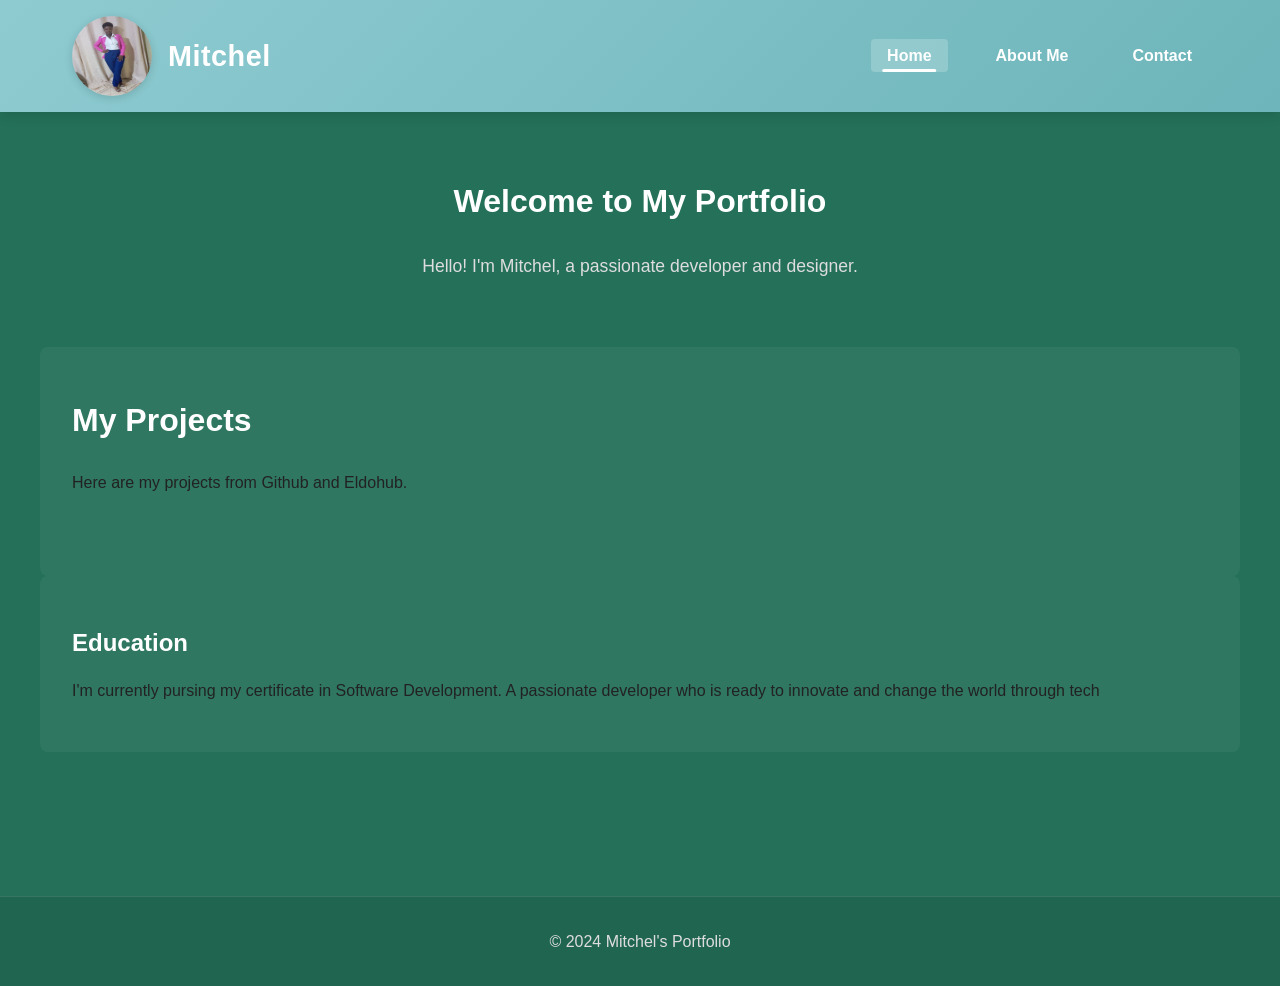
==== index.html @ 4b935419 "Make it more responsive" ====
<!DOCTYPE html>
<html lang="en">
<head>
    <meta charset="UTF-8">
    <meta name="viewport" content="width=device-width, initial-scale=1.0">
    <title>Mitchel's Portfolio - Developer & Designer</title>
    <link rel="stylesheet" href="portfolio.css">
</head>
<body>
    <header>
        <div class="header-container">
            <div class="logo">
                <img src="pt.jpg" alt="Mitchel's Logo" width="80" height="80">
                <h1>Mitchel</h1>
            </div>
            <nav aria-label="Main Navigation">
                <ul class="nav-links">
                    <li><a href="#home" class="active">Home</a></li>
                    <li><a href="about.html">About Me</a></li>
                    <li><a href="contact.html">Contact</a></li>
                </ul>
            </nav>
        </div>
    </header>
    <section class="Intro">
        <h2>Welcome to My Portfolio</h2>
        <p>Hello! I'm Mitchel, a passionate developer and designer. </p>
    </section>
    <section class="Project">
        <h2>My Projects</h2>
        <p2>Here are my projects from Github and Eldohub.</p2>
        <div class="project">
            <a href=""></a>
        </div>
    </section>
  <section class="Skills">
    <h3>Education</h3>
    <p3> I'm currently pursing my certificate in Software Development. A passionate developer who is ready to innovate and change the world through tech</p3>
  </section>
  <section class
  >

  </section>
    <footer>
        <p>&copy; 2024 Mitchel's Portfolio</p>
    </footer>
        
</body>
</html>
---- portfolio.css ----
* {
    margin: 0;
    padding: 0;
    box-sizing: border-box;
}

:root {
    --primary-color: #8ecbd1;
    --secondary-color: #247059;
    --text-dark: #222;
    --text-light: #fff;
    --transition: all 0.3s ease;
}

body {
    font-family: 'Segoe UI', Tahoma, Geneva, Verdana, sans-serif;
    background-color: rgb(36, 112, 89);
    color: var(--text-dark);
    line-height: 1.6;
}


header {
    background: linear-gradient(135deg, #8ecbd1 0%, #6db5ba 100%);
    box-shadow: 0 4px 12px rgba(0, 0, 0, 0.1);
    position: sticky;
    top: 0;
    z-index: 1000;
}

.header-container {
    display: flex;
    align-items: center;
    justify-content: space-between;
    padding: 1rem 2rem;
    max-width: 1200px;
    margin: 0 auto;
}

.logo {
    display: flex;
    align-items: center;
    gap: 1rem;
    text-decoration: none;
}

.logo img {
    border-radius: 50%;
    transition: var(--transition);
    box-shadow: 0 2px 8px rgba(0, 0, 0, 0.15);
}

.logo img:hover {
    transform: scale(1.05);
    box-shadow: 0 4px 12px rgba(0, 0, 0, 0.25);
}

.logo h1 {
    color: #fff;
    font-size: 1.8rem;
    font-weight: 700;
    letter-spacing: 0.5px;
}

nav {
    margin: 0;
}

.nav-links {
    display: flex;
    list-style: none;
    gap: 2rem;
}

.nav-links a {
    color: #fff;
    text-decoration: none;
    font-weight: 600;
    font-size: 1rem;
    padding: 0.5rem 1rem;
    border-radius: 4px;
    transition: var(--transition);
    position: relative;
}

.nav-links a::after {
    content: '';
    position: absolute;
    bottom: 0;
    left: 50%;
    width: 0;
    height: 3px;
    background-color: #fff;
    border-radius: 2px;
    transition: var(--transition);
    transform: translateX(-50%);
}

.nav-links a:hover {
    background-color: rgba(255, 255, 255, 0.1);
}

.nav-links a:hover::after {
    width: 70%;
}

.nav-links a.active {
    background-color: rgba(255, 255, 255, 0.2);
}

.nav-links a.active::after {
    width: 70%;
}

/* RESPONSIVE DESIGN */
@media (max-width: 768px) {
    .header-container {
        flex-direction: column;
        gap: 1.5rem;
        padding: 1rem;
    }

    .logo h1 {
        font-size: 1.5rem;
    }

    .nav-links {
        gap: 1rem;
        justify-content: center;
    }

    .nav-links a {
        font-size: 0.9rem;
        padding: 0.4rem 0.8rem;
    }
}

/* SECTIONS */
section {
    padding: 3rem 2rem;
    max-width: 1200px;
    margin: 0 auto;
}

section h2 {
    font-size: 2rem;
    color: var(--text-light);
    margin-bottom: 1.5rem;
}

section h3 {
    font-size: 1.5rem;
    color: var(--text-light);
    margin-bottom: 1rem;
}

section p {
    color: #ddd;
    font-size: 1.1rem;
    line-height: 1.8;
}

.Intro {
    text-align: center;
    padding: 4rem 2rem;
}

.Project {
    background-color: rgba(255, 255, 255, 0.05);
    border-radius: 8px;
}

.project {
    margin-top: 2rem;
}

.project-link {
    display: inline-block;
    background-color: var(--primary-color);
    color: #fff;
    padding: 0.8rem 2rem;
    border-radius: 4px;
    text-decoration: none;
    font-weight: 600;
    transition: var(--transition);
    box-shadow: 0 2px 8px rgba(0, 0, 0, 0.2);
}

.project-link:hover {
    background-color: #6db5ba;
    transform: translateY(-2px);
    box-shadow: 0 4px 12px rgba(0, 0, 0, 0.3);
}

.Skills {
    background-color: rgba(255, 255, 255, 0.05);
    border-radius: 8px;
}

/* FOOTER */
footer {
    text-align: center;
    padding: 2rem;
    background-color: rgba(0, 0, 0, 0.1);
    color: #ddd;
    margin-top: 3rem;
    border-top: 1px solid rgba(255, 255, 255, 0.1);
}
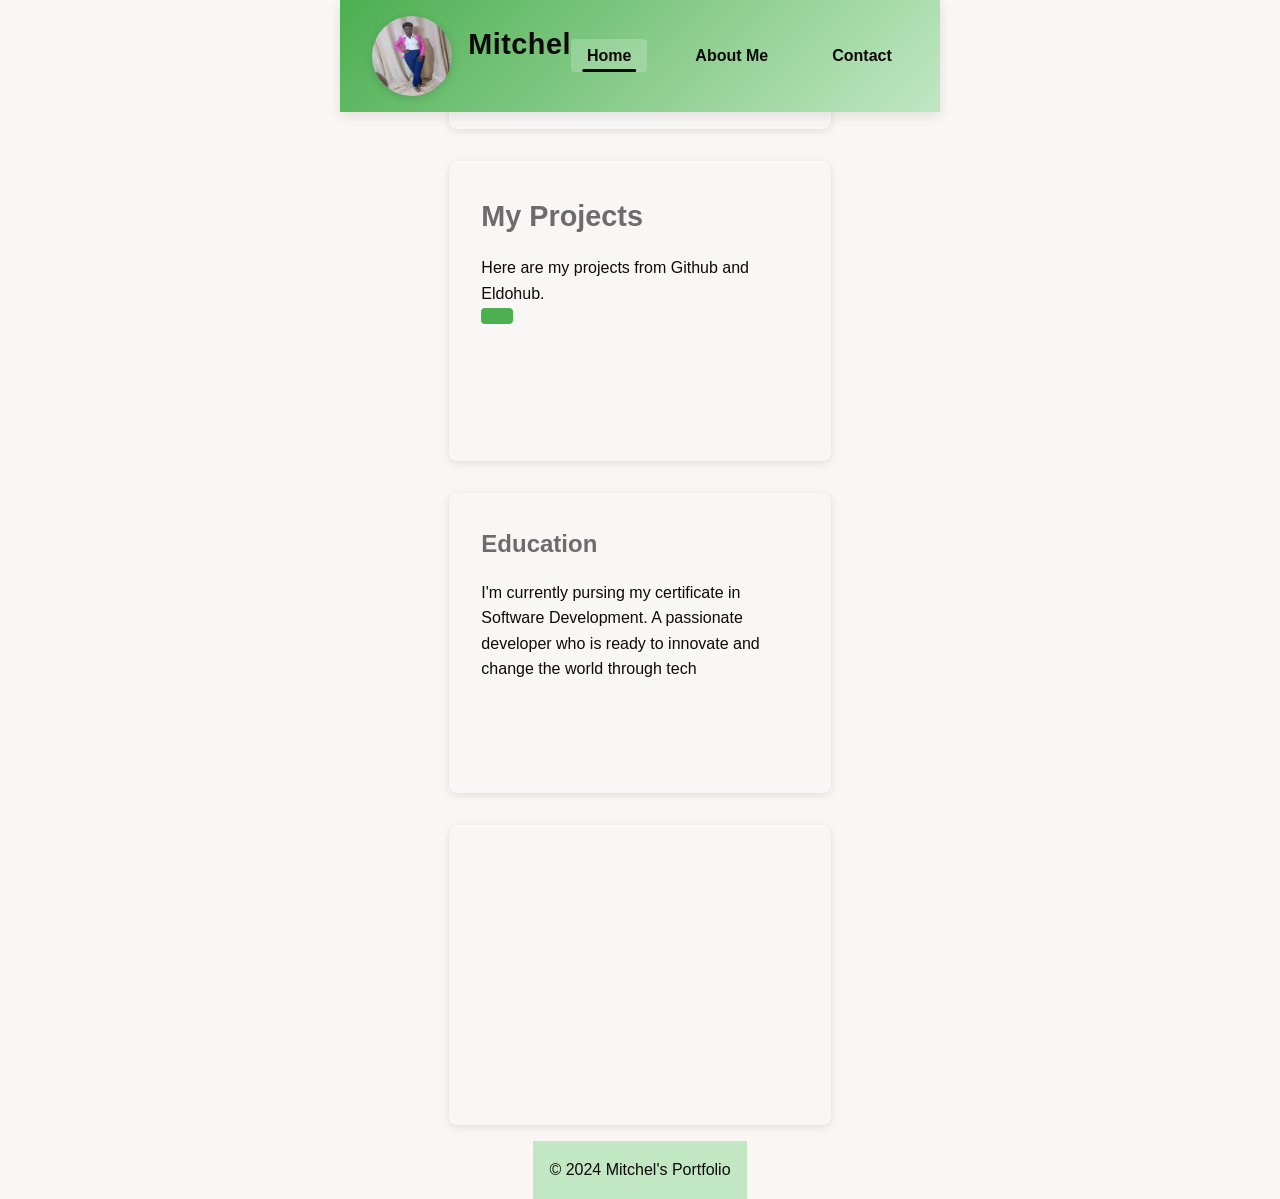
==== commit 3639e941: "almost" ====
--- a/index.html
+++ b/index.html
@@ -3,7 +3,7 @@
 <head>
     <meta charset="UTF-8">
     <meta name="viewport" content="width=device-width, initial-scale=1.0">
-    <title>Mitchel's Portfolio - Developer & Designer</title>
+    <title>Mitchel's Portfolio </title>
     <link rel="stylesheet" href="portfolio.css">
 </head>
 <body>
--- a/portfolio.css
+++ b/portfolio.css
@@ -5,23 +5,27 @@
 }
 
 :root {
-    --primary-color: #8ecbd1;
-    --secondary-color: #247059;
+    --primary-color: #4CAF50;
+    --secondary-color: #c1e7c3;
+    --accent-color: #6e6a6e;
     --text-dark: #222;
-    --text-light: #fff;
+    --text-light: #100909;
+    --background-dark: #b6cd91;
     --transition: all 0.3s ease;
 }
 
 body {
     font-family: 'Segoe UI', Tahoma, Geneva, Verdana, sans-serif;
-    background-color: rgb(36, 112, 89);
-    color: var(--text-dark);
+    background-color: var(--background-dark);
+    color: var(--text-light);
     line-height: 1.6;
-}
-
+    height: 100vh;
+    display: flex;
+    flex-direction: column;
+}
 
 header {
-    background: linear-gradient(135deg, #8ecbd1 0%, #6db5ba 100%);
+    background: linear-gradient(135deg, var(--primary-color) 0%, var(--secondary-color) 100%);
     box-shadow: 0 4px 12px rgba(0, 0, 0, 0.1);
     position: sticky;
     top: 0;
@@ -33,7 +37,6 @@
     align-items: center;
     justify-content: space-between;
     padding: 1rem 2rem;
-    max-width: 1200px;
     margin: 0 auto;
 }
 
@@ -56,7 +59,7 @@
 }
 
 .logo h1 {
-    color: #fff;
+    color: var(--text-light);
     font-size: 1.8rem;
     font-weight: 700;
     letter-spacing: 0.5px;
@@ -73,7 +76,7 @@
 }
 
 .nav-links a {
-    color: #fff;
+    color: var(--text-light);
     text-decoration: none;
     font-weight: 600;
     font-size: 1rem;
@@ -90,7 +93,7 @@
     left: 50%;
     width: 0;
     height: 3px;
-    background-color: #fff;
+    background-color: var(--text-light);
     border-radius: 2px;
     transition: var(--transition);
     transform: translateX(-50%);
@@ -112,7 +115,65 @@
     width: 70%;
 }
 
-/* RESPONSIVE DESIGN */
+section {
+    flex: 1;
+    padding: 2rem;
+    margin: 1rem;
+    background-color: rgba(255, 255, 255, 0.05);
+    border-radius: 8px;
+    box-shadow: 0 2px 8px rgba(0, 0, 0, 0.1);
+    display: inline-block;
+    width: calc(33.333% - 2rem);
+    vertical-align: top;
+    min-height: 300px;
+}
+
+section h2 {
+    font-size: 1.8rem;
+    color: var(--accent-color);
+    margin-bottom: 1rem;
+}
+
+section h3 {
+    font-size: 1.5rem;
+    color: var(--accent-color);
+    margin-bottom: 1rem;
+}
+
+section p, section p2, section p3 {
+    color: var(--text-light);
+    font-size: 1rem;
+    line-height: 1.6;
+    margin-bottom: 1rem;
+}
+
+.Intro {
+    text-align: center;
+}
+
+.Project .project a {
+    display: inline-block;
+    background-color: var(--primary-color);
+    color: var(--text-light);
+    padding: 0.5rem 1rem;
+    text-decoration: none;
+    border-radius: 4px;
+    transition: var(--transition);
+}
+
+.Project .project a:hover {
+    background-color: var(--secondary-color);
+    transform: translateY(-2px);
+}
+
+footer {
+    text-align: center;
+    padding: 1rem;
+    background-color: var(--secondary-color);
+    color: var(--text-light);
+    margin-top: auto;
+}
+
 @media (max-width: 768px) {
     .header-container {
         flex-direction: column;
@@ -133,78 +194,109 @@
         font-size: 0.9rem;
         padding: 0.4rem 0.8rem;
     }
-}
-
-/* SECTIONS */
-section {
-    padding: 3rem 2rem;
-    max-width: 1200px;
-    margin: 0 auto;
-}
-
-section h2 {
-    font-size: 2rem;
-    color: var(--text-light);
-    margin-bottom: 1.5rem;
-}
-
-section h3 {
+
+    section {
+        display: block;
+        width: auto;
+        margin: 1rem 0;
+    }
+}
+
+* {
+    box-sizing: border-box;
+    margin: 0;
+    padding: 0;
+}
+
+body {
+    font-family: 'Arial', sans-serif;
+    background-color: #f9f6f4; /* Soft linen color */
+    color: #333;
+    display: flex;
+    justify-content: center;
+    align-items: center;
+    min-height: 100vh;
+    padding: 20px;
+}
+
+.contact-wrapper {
+    background: #fff;
+    width: 100%;
+    max-width: 450px;
+    padding: 40px;
+    border-radius: 15px;
+    box-shadow: 0 10px 25px rgba(0,0,0,0.05);
+}
+
+h1 {
     font-size: 1.5rem;
-    color: var(--text-light);
-    margin-bottom: 1rem;
-}
-
-section p {
-    color: #ddd;
-    font-size: 1.1rem;
-    line-height: 1.8;
-}
-
-.Intro {
+    margin-bottom: 25px;
+    color: #b59b8a; /* Soft bronze accent */
     text-align: center;
-    padding: 4rem 2rem;
-}
-
-.Project {
-    background-color: rgba(255, 255, 255, 0.05);
+    font-weight: 400;
+}
+
+.input-group {
+    margin-bottom: 15px;
+}
+
+label {
+    display: block;
+    margin-bottom: 5px;
+    font-size: 0.85rem;
+    font-weight: bold;
+    color: #666;
+}
+
+input, textarea {
+    width: 100%;
+    padding: 12px;
+    border: 1px solid #e1e1e1;
     border-radius: 8px;
-}
-
-.project {
-    margin-top: 2rem;
-}
-
-.project-link {
-    display: inline-block;
-    background-color: var(--primary-color);
-    color: #fff;
-    padding: 0.8rem 2rem;
-    border-radius: 4px;
-    text-decoration: none;
-    font-weight: 600;
-    transition: var(--transition);
-    box-shadow: 0 2px 8px rgba(0, 0, 0, 0.2);
-}
-
-.project-link:hover {
-    background-color: #6db5ba;
-    transform: translateY(-2px);
-    box-shadow: 0 4px 12px rgba(0, 0, 0, 0.3);
-}
-
-.Skills {
-    background-color: rgba(255, 255, 255, 0.05);
+    font-size: 1rem;
+    background-color: #fafafa;
+}
+
+input:focus, textarea:focus {
+    outline: none;
+    border-color: #b59b8a;
+    background-color: #fff;
+}
+
+.submit-btn {
+    width: 100%;
+    padding: 14px;
+    background-color: #b59b8a;
+    color: white;
+    border: none;
     border-radius: 8px;
-}
-
-/* FOOTER */
-footer {
+    font-size: 1rem;
+    cursor: pointer;
+    margin-top: 10px;
+    transition: 0.3s ease;
+}
+
+.submit-btn:hover {
+    background-color: #9c8474;
+}
+
+.info-box {
+    margin-top: 30px;
+    padding-top: 20px;
+    border-top: 1px solid #eee;
+}
+
+.info-box ul {
+    list-style: none;
     text-align: center;
-    padding: 2rem;
-    background-color: rgba(0, 0, 0, 0.1);
-    color: #ddd;
-    margin-top: 3rem;
-    border-top: 1px solid rgba(255, 255, 255, 0.1);
-}
-
-
+}
+
+.info-box li {
+    margin-bottom: 8px;
+    font-size: 0.9rem;
+    color: #777;
+}
+
+.info-box strong {
+    color: #333;
+}
